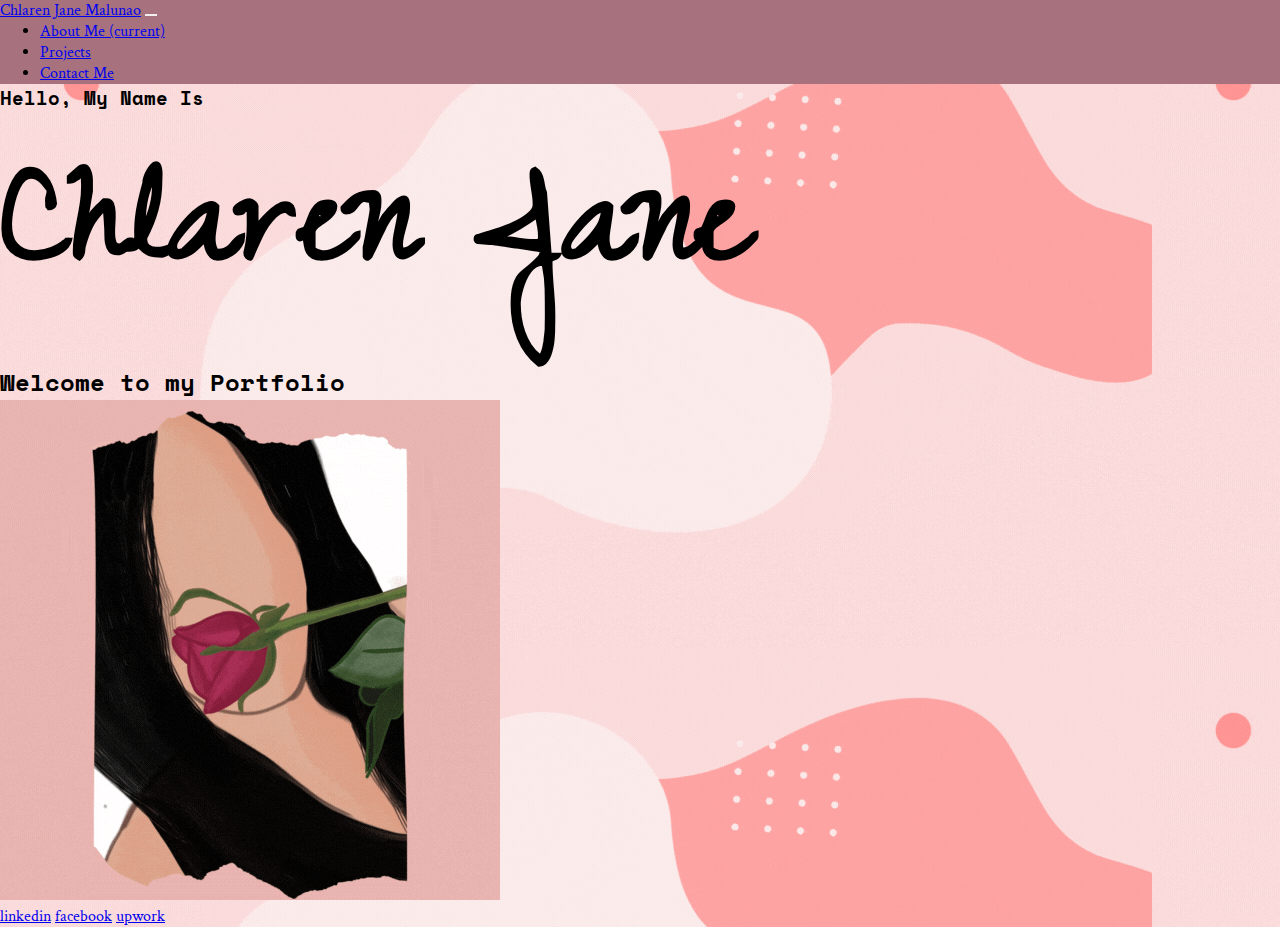
==== index.html @ 32faad28 "Added: Capstone 1 Development" ====
<!DOCTYPE html>
<html>
<head>
	<meta charset="utf-8">
	<title>Developer Portfolio</title>

		<!-- Mobile Responsive Meta Tag -->
         <meta name="viewport" content="width=device-width, initial-scale=1">

        <!-- Bootstrap CSS -->
        <link rel="stylesheet" href="https://cdn.jsdelivr.net/npm/bootstrap@4.6.2/dist/css/bootstrap.min.css" integrity="sha384-xOolHFLEh07PJGoPkLv1IbcEPTNtaed2xpHsD9ESMhqIYd0nLMwNLD69Npy4HI+N" crossorigin="anonymous">

        <!-- External CSS -->
        <link rel="stylesheet" type="text/css" href="./index.css">

        <!-- Google Fonts -->
		<link rel="preconnect" href="https://fonts.googleapis.com">
		<link rel="preconnect" href="https://fonts.gstatic.com" crossorigin>
		<link href="https://fonts.googleapis.com/css2?family=Crimson+Text&family=Roboto:wght@700&family=Space+Mono&family=Zeyada&display=swap" rel="stylesheet">
</head>
<body>
	<!-- Navbar -->
		<nav class="navbar navbar-expand-lg navbar-dark">
		  <a class="navbar-brand" href="#">Chlaren Jane Malunao</a>
		  <button class="navbar-toggler" type="button" data-toggle="collapse" data-target="#navbarNav" aria-controls="navbarNav" aria-expanded="false" aria-label="Toggle navigation">
		    <span class="navbar-toggler-icon"></span>
		  </button>
		  <div class="collapse navbar-collapse" id="navbarNav">
		    <ul class="navbar-nav ml-auto">
		      <li class="nav-item active">
		        <a class="nav-link" href="#">About Me <span class="sr-only">(current)</span></a>
		      </li>
		      <li class="nav-item">
		        <a class="nav-link" href="#">Projects</a>
		      </li>
		      <li class="nav-item">
		        <a class="nav-link" href="#">Contact Me</a>
		      </li>
		    </ul>
		  </div>
		</nav>	

	<!--Home/Landing Page  -->

	<div class="landing m-5 container-fluid justify-content-center">
		<div class=col-md-4>
			<h3 class="hello">Hello, My Name Is</h3>
			<h3 class="name">Chlaren Jane</h3>
			<h2 class="welcome">Welcome to my Portfolio</h2>
		</div>
		<div class="col-md-4">
			<img src="./images/pic.gif">
			<div class="pagelinks d-block">
				<a href="https://www.linkedin.com/in/chlarenjane/">linkedin</a>
				<a href="https://www.facebook.com/chlarenjane/">facebook</a>
				<a href="https://www.upwork.com/freelancers/~01288896ace24b401c">upwork</a>
			</div>
		</div>
		

	</div>











		 <!-- Bootstrap Script -->
        <script src="https://code.jquery.com/jquery-3.5.1.slim.min.js" integrity="sha384-DfXdz2htPH0lsSSs5nCTpuj/zy4C+OGpamoFVy38MVBnE+IbbVYUew+OrCXaRkfj" crossorigin="anonymous"></script>
        <script src="https://cdn.jsdelivr.net/npm/bootstrap@4.6.0/dist/js/bootstrap.bundle.min.js" integrity="sha384-Piv4xVNRyMGpqkS2by6br4gNJ7DXjqk09RmUpJ8jgGtD7zP9yug3goQfGII0yAns" crossorigin="anonymous"></script>
</body>
</html>
---- index.css ----
* {
	margin: 0;
	border: 0;
	box-sizing: border-box;
	font-family: 'Crimson Text', serif;
}
.navbar {
	background-color: #A7727D;
}

body {
	background-image: url(images/landingbg.gif);
}

.hello {
	font-family: 'Space Mono', monospace;
}

.name {
	font-family: 'Zeyada', cursive;
	font-size: 10rem;
}
.welcome {
	font-family: 'Space Mono', monospace;
}
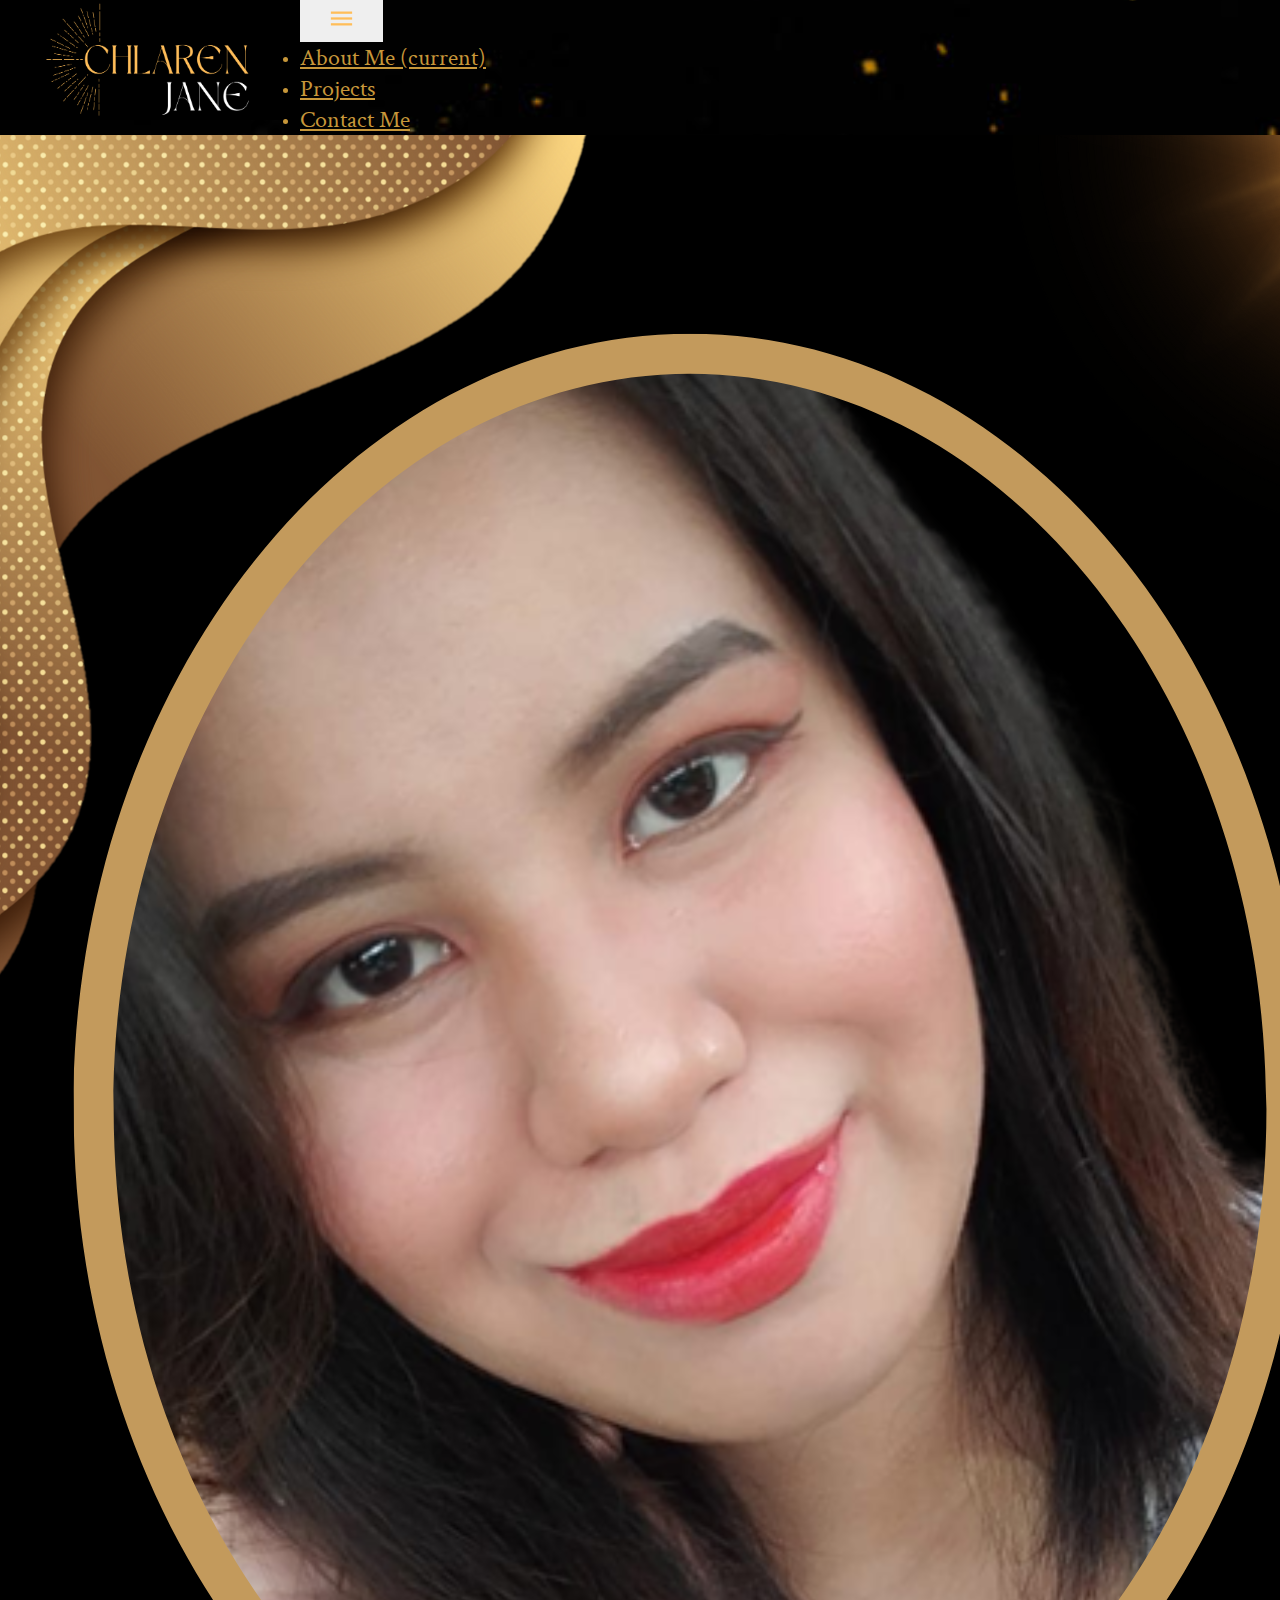
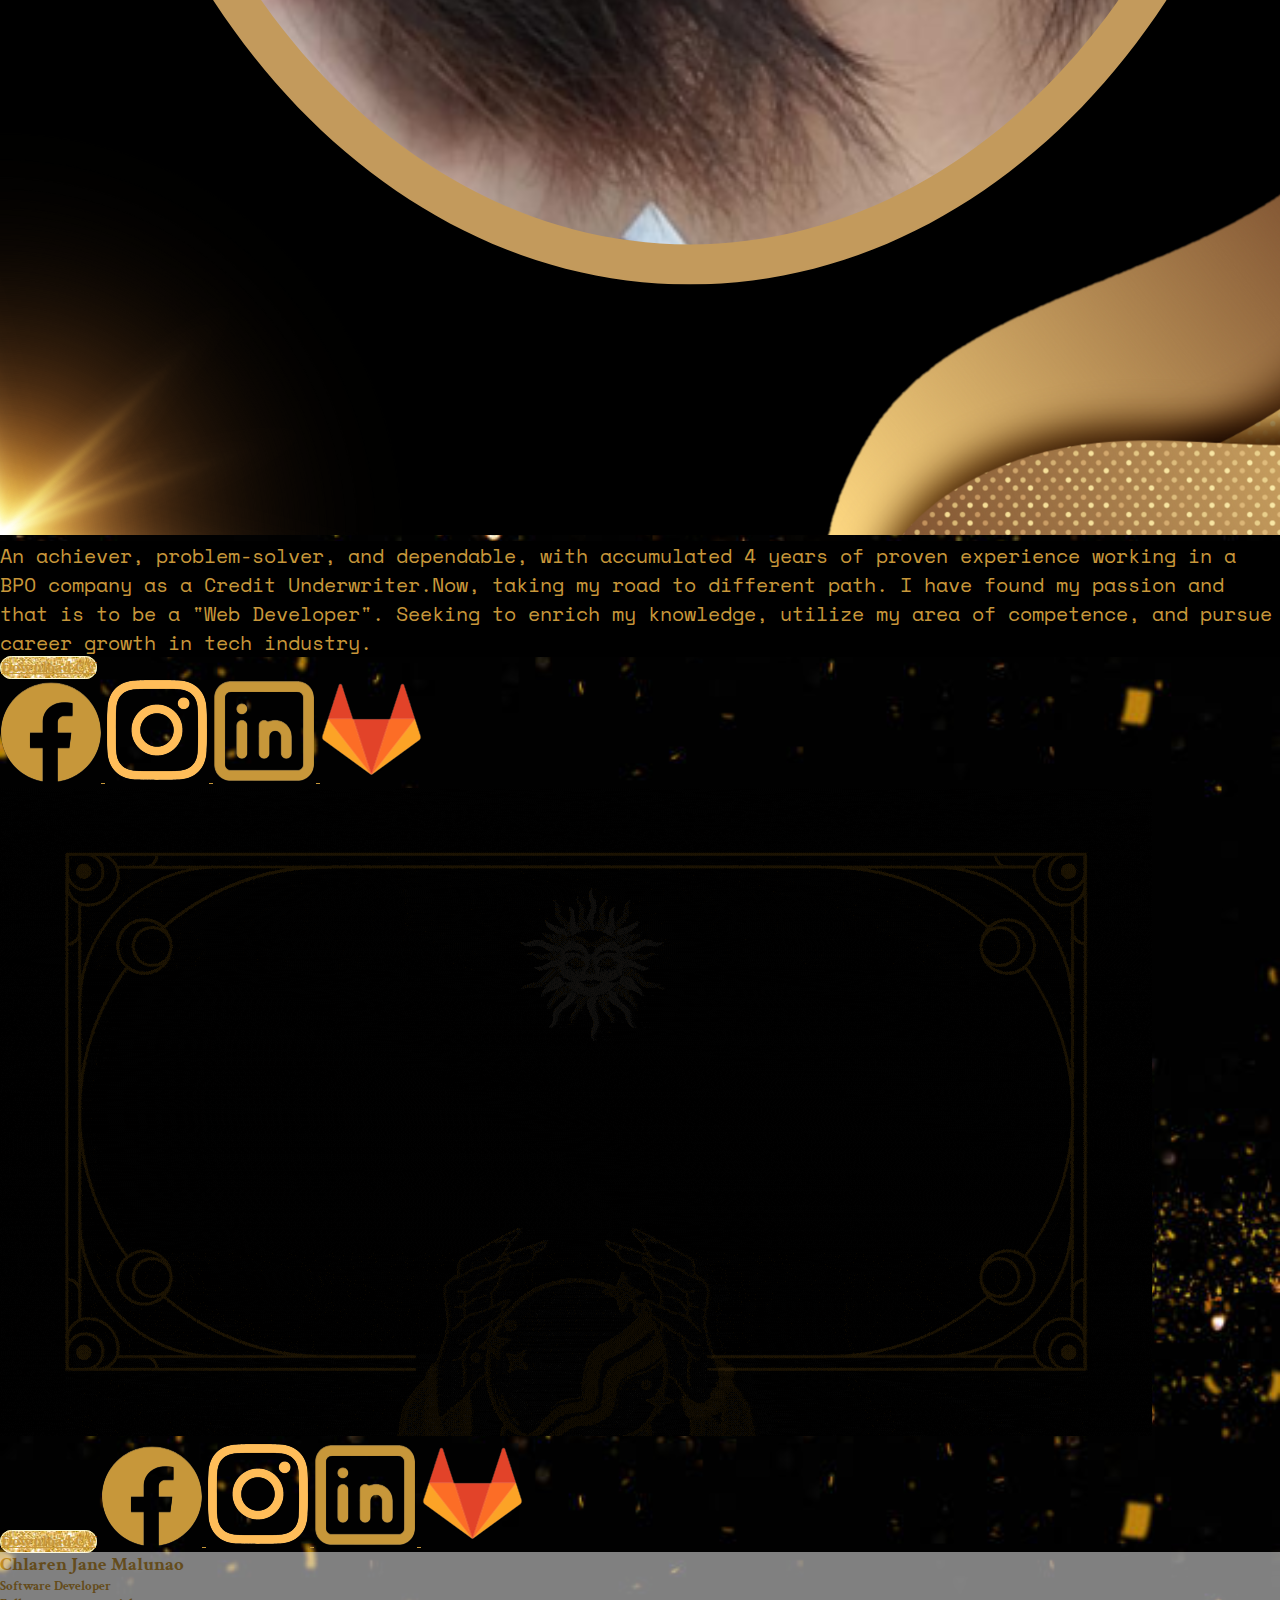
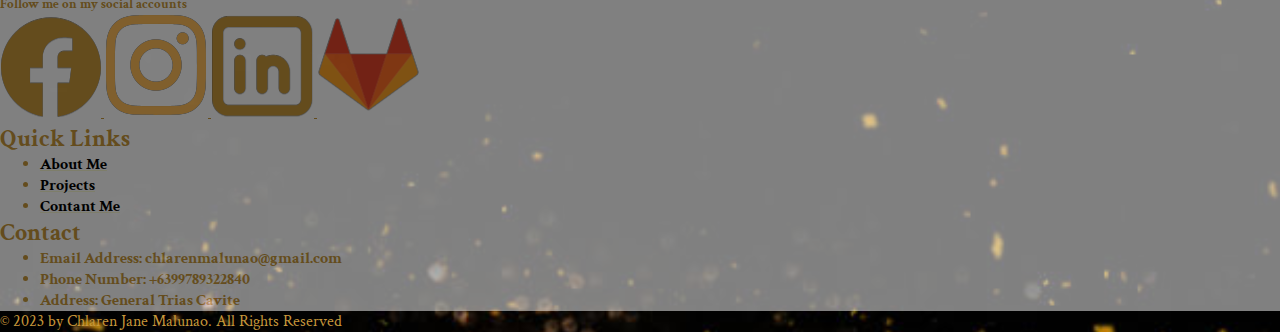
==== commit 94c9a5f3: "Added: Capstone 1 Development Portfolio" ====
--- a/index.html
+++ b/index.html
@@ -2,76 +2,158 @@
 <html>
 <head>
 	<meta charset="utf-8">
-	<title>Developer Portfolio</title>
+	
+	<!-- Mobile Responsive Meta Tag -->
+	<meta name="viewport" content="width=device-width, initial-scale=1, shrink-to-fit=no">
 
-		<!-- Mobile Responsive Meta Tag -->
-         <meta name="viewport" content="width=device-width, initial-scale=1">
+	<!-- CSS External Link -->
+	<link rel="stylesheet" type="text/css" href="./index.css">
 
-        <!-- Bootstrap CSS -->
-        <link rel="stylesheet" href="https://cdn.jsdelivr.net/npm/bootstrap@4.6.2/dist/css/bootstrap.min.css" integrity="sha384-xOolHFLEh07PJGoPkLv1IbcEPTNtaed2xpHsD9ESMhqIYd0nLMwNLD69Npy4HI+N" crossorigin="anonymous">
+	<!-- CSS Bootstrap -->
+	<link rel="stylesheet" href="https://cdn.jsdelivr.net/npm/bootstrap@4.6.2/dist/css/bootstrap.min.css" integrity="sha384-xOolHFLEh07PJGoPkLv1IbcEPTNtaed2xpHsD9ESMhqIYd0nLMwNLD69Npy4HI+N" crossorigin="anonymous">
 
-        <!-- External CSS -->
-        <link rel="stylesheet" type="text/css" href="./index.css">
+	
 
-        <!-- Google Fonts -->
+	 <!-- Google Fonts -->
 		<link rel="preconnect" href="https://fonts.googleapis.com">
 		<link rel="preconnect" href="https://fonts.gstatic.com" crossorigin>
 		<link href="https://fonts.googleapis.com/css2?family=Crimson+Text&family=Roboto:wght@700&family=Space+Mono&family=Zeyada&display=swap" rel="stylesheet">
+
+	<title>Developer Portfolio</title>
+
+
 </head>
 <body>
-	<!-- Navbar -->
-		<nav class="navbar navbar-expand-lg navbar-dark">
-		  <a class="navbar-brand" href="#">Chlaren Jane Malunao</a>
-		  <button class="navbar-toggler" type="button" data-toggle="collapse" data-target="#navbarNav" aria-controls="navbarNav" aria-expanded="false" aria-label="Toggle navigation">
-		    <span class="navbar-toggler-icon"></span>
+	<div>
+		<!-- Navbar -->
+		<nav class="navbar navbar-expand-lg navbar-warning">
+		  <a class="navbar-brand" href="./index.html">
+		  	<img src="./images/chlaren.png" class="logo img-fluid d-none d-sm-none d-md-inline d-lg-inline d-xl-inline">
+		  </a>
+		  <button class="navbar-toggler" type="button" data-toggle="collapse" data-target="#navbarNav" aria-controls="navbarNav" aria-expanded="false" aria-label="Toggle naviation">
+		  	    <span class="material-icons">
+		  	    	<img src="./images/baseline.png">
+		  	    </span>
 		  </button>
 		  <div class="collapse navbar-collapse" id="navbarNav">
 		    <ul class="navbar-nav ml-auto">
 		      <li class="nav-item active">
-		        <a class="nav-link" href="#">About Me <span class="sr-only">(current)</span></a>
+		        <a class="nav-link" href="./aboutme.html">About Me <span class="sr-only">(current)</span></a>
 		      </li>
 		      <li class="nav-item">
-		        <a class="nav-link" href="#">Projects</a>
+		        <a class="nav-link" href="./project.html">Projects</a>
 		      </li>
 		      <li class="nav-item">
-		        <a class="nav-link" href="#">Contact Me</a>
+		        <a class="nav-link" href="./contactme.html">Contact Me</a>
 		      </li>
 		    </ul>
 		  </div>
-		</nav>	
-
-	<!--Home/Landing Page  -->
-
-	<div class="landing m-5 container-fluid justify-content-center">
-		<div class=col-md-4>
-			<h3 class="hello">Hello, My Name Is</h3>
-			<h3 class="name">Chlaren Jane</h3>
-			<h2 class="welcome">Welcome to my Portfolio</h2>
-		</div>
-		<div class="col-md-4">
-			<img src="./images/pic.gif">
-			<div class="pagelinks d-block">
-				<a href="https://www.linkedin.com/in/chlarenjane/">linkedin</a>
-				<a href="https://www.facebook.com/chlarenjane/">facebook</a>
-				<a href="https://www.upwork.com/freelancers/~01288896ace24b401c">upwork</a>
-			</div>
-		</div>
+		</nav>			
 		
 
-	</div>
+	<!-- Landing Section -->
+	
+        <div class="container-fluid pl-3 pr-3">
+                <div class="row text-center align-top">
+                <div class="pr-4 pl-4 col-lg-6 order-2 order-md-2">
+                    <img src="./images/profile.png" class="img-fluid w-50"/>
+                    <p class="text-center pt-2 pb-2" id="summary">
+                    	   An achiever, problem-solver, and dependable, with accumulated 4 years of proven experience working in a BPO company as a Credit Underwriter.Now, taking my road to different path. I have found my passion and that is to be a "Web Developer". Seeking to enrich my knowledge, utilize my area of competence, and pursue career growth in tech industry.
+                    </p>
 
+                    <a class=" col-xs-6 d-xs-inline btn btn-warning btn-sm m-auto d-lg-none w-75" href="https://www.dropbox.com/s/m0mbs4xei6qqduw/CV%20-%20Chlaren%20Jane%20Malunao%20General.pdf?dl=0" target="t" role="button">Download CV</a> 
 
+                    <div class="d-flex flex-xs-row justify-content-center">
 
+                    	<a href="https://www.facebook.com/chlarenjane/" class="icon">
+                    		<img src="./images/fb.png" class="img-fluid d-lg-none col-xs-1 d-xs-inline-block w-75">
+                    	</a>
+                    	<a href="https://www.instagram.com/clara.jane04/" class="icon">
+                    		<img src="./images/instagram.png" class="img-fluid d-lg-none col-xs-1 d-xs-inline-block w-75">
+                    	</a>
+                  		<a href="https://www.linkedin.com/in/chlarenjane/" class="icon">
+                  			<img src="./images/linkedin.png" class="img-fluid d-lg-none col-xs-1 d-xs-inline-block w-75">
+                  		</a>
+                  		<a href="https://gitlab.com/b256-malunao" class="icon">
+                  			<img src="./images/gitlab.png" class="icon img-fluid d-lg-none col-xs-1 d-xs-inline-block w-75"></a>
+                  		
+                  	</div>
+                </div>
+                <div class="pl-3 pr-3 col-lg-6 order-1 order-md-1 align-self-center">
+                    <img src="./images/hello.gif" class="img-fluid w-100">
+                    <div class="d-flex-row d-inline-block justify-content-center">
+                    	
+                    	<a class=" col-lg-2 btn btn-warning btn-sm mt-4 d-none d-sm-none d-md-none d-lg-inline d-xl-inline" href="https://www.dropbox.com/s/m0mbs4xei6qqduw/CV%20-%20Chlaren%20Jane%20Malunao%20General.pdf?dl=0" target="t" role="button">Download CV</a>   
 
+                    	<a href="https://www.facebook.com/chlarenjane/">
+                    		<img src="./images/fb.png" class="img-fluid w-50 d-none d-sm-none d-md-none d-lg-inline d-xl-inline col-lg-1">
+                    	</a>
+                    	<a href="https://www.instagram.com/clara.jane04/">
+                    		<img src="./images/instagram.png" class="img-fluid w-50 d-none d-sm-none d-md-none d-lg-inline d-xl-inline col-lg-1">
+                    	</a>
+                  		<a href="https://www.linkedin.com/in/chlarenjane/">
+                  			<img src="./images/linkedin.png" class="img-fluid w-50 d-none d-sm-none d-md-none d-lg-inline d-xl-inline col-lg-1">
+                  		</a>
+                  		<a href="https://gitlab.com/b256-malunao">
+                  			<img src="./images/gitlab.png" class="img-fluid w-50 d-none d-sm-none d-md-none d-lg-inline d-xl-inline col-lg-1"></a>
+                  	</div>	
+                </div>
+            </div>
+        </div>
+           
 
+    
+     <!--Footer  -->
 
+		<div class="container-fluid p-3 mt-5" id="foota">
+			<div class="row">
+				<div class="col-lg-4">
+					<h3>Chlaren Jane Malunao</h3>
+					<h5>Software Developer</h5>
+					<h5>Follow me on my social accounts</h5>
+					 <div class="d-flex flex-row justify-content-center">
 
-
-
-
-
-		 <!-- Bootstrap Script -->
-        <script src="https://code.jquery.com/jquery-3.5.1.slim.min.js" integrity="sha384-DfXdz2htPH0lsSSs5nCTpuj/zy4C+OGpamoFVy38MVBnE+IbbVYUew+OrCXaRkfj" crossorigin="anonymous"></script>
-        <script src="https://cdn.jsdelivr.net/npm/bootstrap@4.6.0/dist/js/bootstrap.bundle.min.js" integrity="sha384-Piv4xVNRyMGpqkS2by6br4gNJ7DXjqk09RmUpJ8jgGtD7zP9yug3goQfGII0yAns" crossorigin="anonymous"></script>
+                    	<a href="https://www.facebook.com/chlarenjane/" class="icon">
+                    		<img src="./images/fb.png" class="img-fluid w-50">
+                    	</a>
+                    	<a href="https://www.instagram.com/clara.jane04/" class="icon">
+                    		<img src="./images/instagram.png" class="img-fluid w-50">
+                    	</a>
+                  		<a href="https://www.linkedin.com/in/chlarenjane/" class="icon">
+                  			<img src="./images/linkedin.png" class="img-fluid w-50">
+                  		</a>
+                  		<a href="https://gitlab.com/b256-malunao" class="icon">
+                  			<img src="./images/gitlab.png" class="icon img-fluid w-50"></a>
+                  		
+                  	</div>
+				
+				</div>
+				<div class="col-lg-4">
+					<h2>Quick Links</h2>
+					<ul id="quicklinks">
+						<li> <a href="./aboutme.html" class="linky">About Me</a></li>
+						<li> <a href="./project.html" class="linky">Projects</a></li>
+						<li> <a href="./contactme.html" class="linky">Contant Me</a></li>
+						
+					</ul>
+				</div>
+				<div class="col-lg-4">
+					<h2>Contact</h2>
+					<ul class="cd">
+						<li>Email Address: chlarenmalunao@gmail.com</li>
+						<li>Phone Number: +6399789322840</li>
+						<li>Address: General Trias Cavite</li>
+					</ul>
+				</div>
+				
+			</div>			
+		</div>
+		<div class="text-center">
+        <span>&copy; 2023 by Chlaren Jane Malunao. All Rights Reserved</span>
+        </div>
+	</footer>
+	<!-- Bootstrap JS -->
+	<script src="https://cdn.jsdelivr.net/npm/jquery@3.5.1/dist/jquery.slim.min.js" integrity="sha384-DfXdz2htPH0lsSSs5nCTpuj/zy4C+OGpamoFVy38MVBnE+IbbVYUew+OrCXaRkfj" crossorigin="anonymous"></script>
+	<script src="https://cdn.jsdelivr.net/npm/bootstrap@4.6.2/dist/js/bootstrap.bundle.min.js" integrity="sha384-Fy6S3B9q64WdZWQUiU+q4/2Lc9npb8tCaSX9FK7E8HnRr0Jz8D6OP9dO5Vg3Q9ct" crossorigin="anonymous"></script>
 </body>
 </html>--- a/index.css
+++ b/index.css
@@ -1,28 +1,106 @@
-
-
-
 * {
 	margin: 0;
 	border: 0;
 	box-sizing: border-box;
 	font-family: 'Crimson Text', serif;
-}
-.navbar {
-	background-color: #A7727D;
+	color: #c7973a;
 }
 
+/*font-family: 'Crimson Text', serif;
+font-family: 'Space Mono', monospace;
+font-family: 'Zeyada', cursive;*/
+
 body {
-	background-image: url(images/landingbg.gif);
+	background-image: url(./images/glitter2.jpg);
+	background-repeat: repeat-y;
+	background-size: 100%;
 }
 
-.hello {
-	font-family: 'Space Mono', monospace;
+.nav-link {
+	color: #c7973a;
+	font-size: 1.5rem;
 }
 
-.name {
-	font-family: 'Zeyada', cursive;
-	font-size: 10rem;
+.logo {
+	float: left;
+	width: 300px;
+	height: 120px;
+} 
+
+.btn {
+	background-image: url(./images/glitter3.jpg);
+	border-radius: 50px;
+	border: 1px solid lightgoldenrodyellow;
+	font-weight: bold;
+	display: absolute;
+
 }
-.welcome {
+
+#summary {
 	font-family: 'Space Mono', monospace;
+	font-size: 20px;
+	background-color: rgba(0, 0, 0, 1);
+}
+
+
+#worke {
+	background-color: lightgoldenrodyellow;
+  	opacity: 0.5;
+  	font-weight: bold;
+  	color: black;
+}
+
+.workexperience {
+	background-color: black;
+	border: 1px solid yellow;
+}
+
+#eduback {
+	background-color: lightgoldenrodyellow;
+  	opacity: 0.5;
+  	font-weight: bold;
+  	color: black;
+}
+
+.educationalbackground {
+	background-color: black;
+	border: 1px solid yellow;
+}
+
+.linky {
+	color: black;
+	text-decoration-color: lightgoldenrodyellow;
+}
+
+
+
+#foota {
+	font-family: 'Space Mono', monospace;
+ 	background-color: #ffffff;
+  	opacity: 0.5;
+  	font-weight: bold;
+
+}
+
+/*project*/
+
+#html {
+	background-color: lightgoldenrodyellow;
+  	opacity: 0.5;
+  	font-weight: bold;
+  	color: black;
+}
+
+#css {
+	background-color: lightgoldenrodyellow;
+  	opacity: 0.5;
+  	font-weight: bold;
+  	color: black;
+}
+
+#bootstrap {
+	background-color: lightgoldenrodyellow;
+  	opacity: 0.5;
+  	font-weight: bold;
+  	color: black;
 }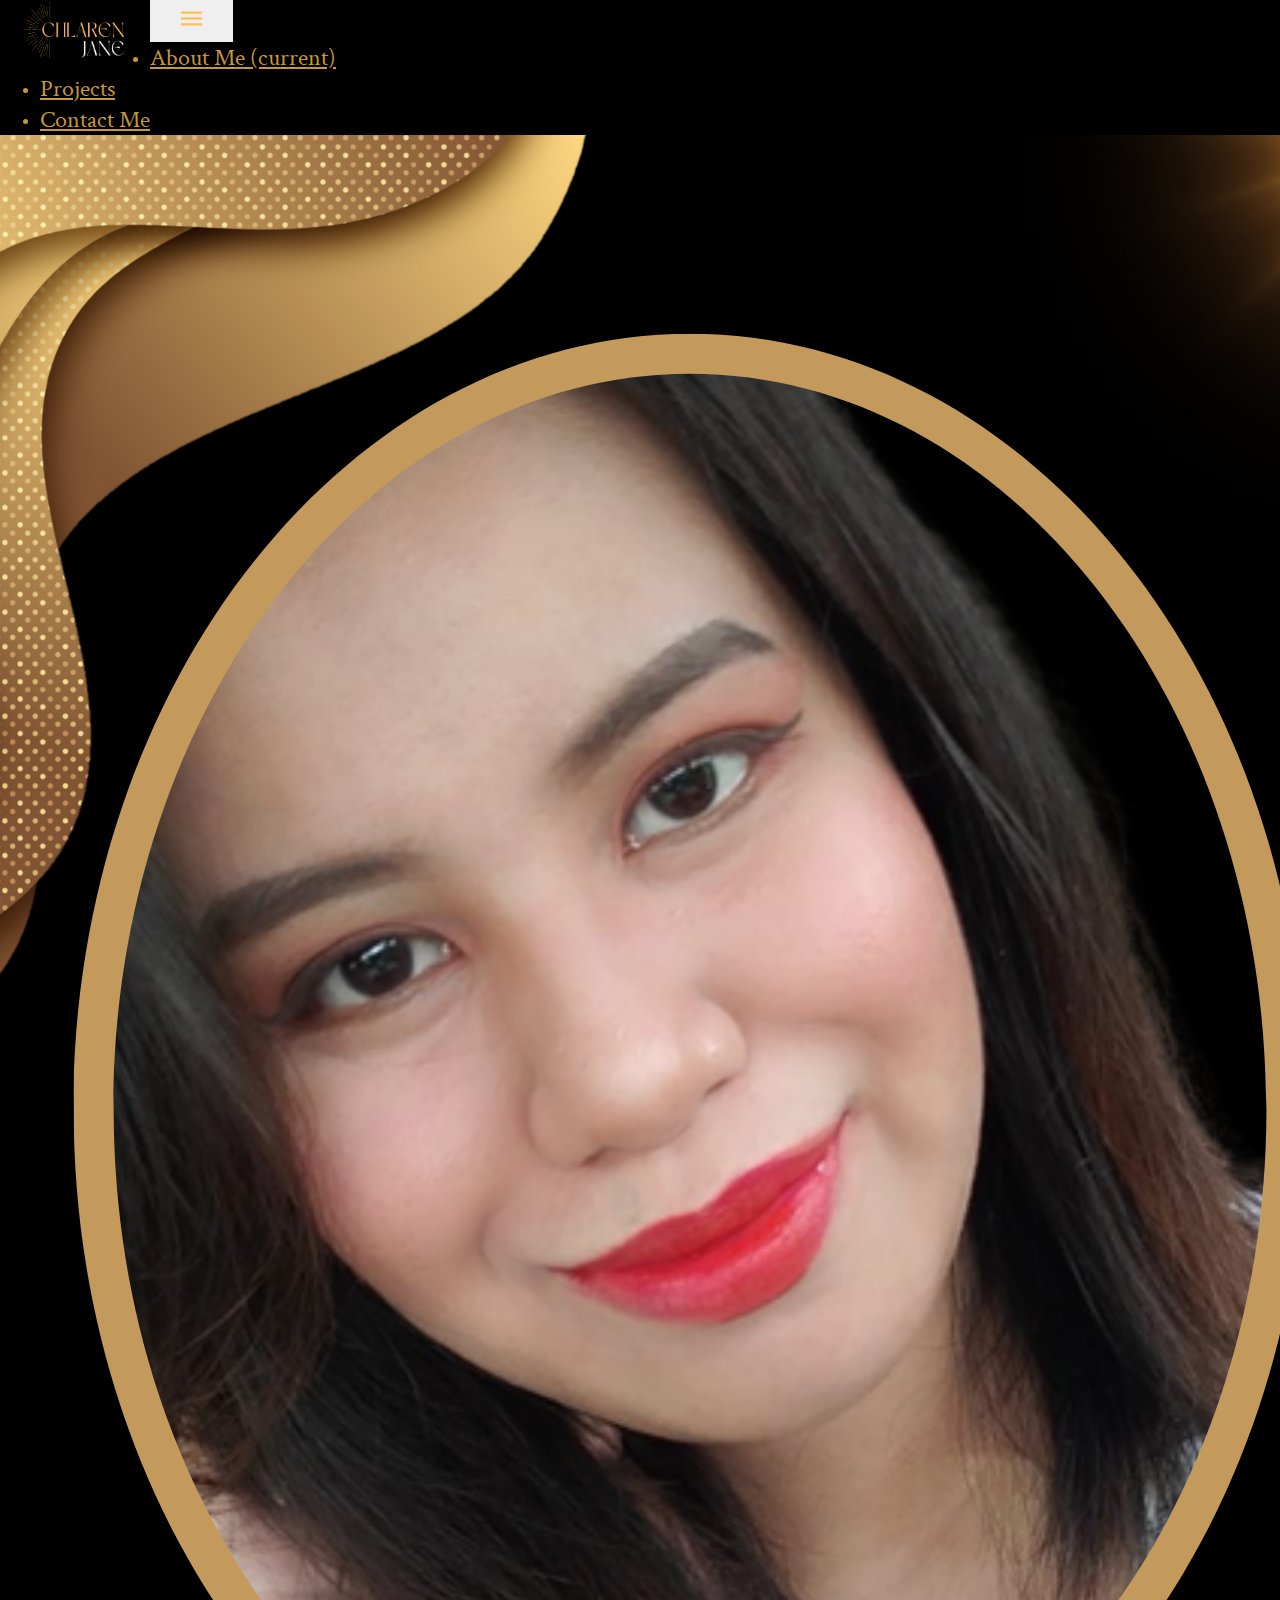
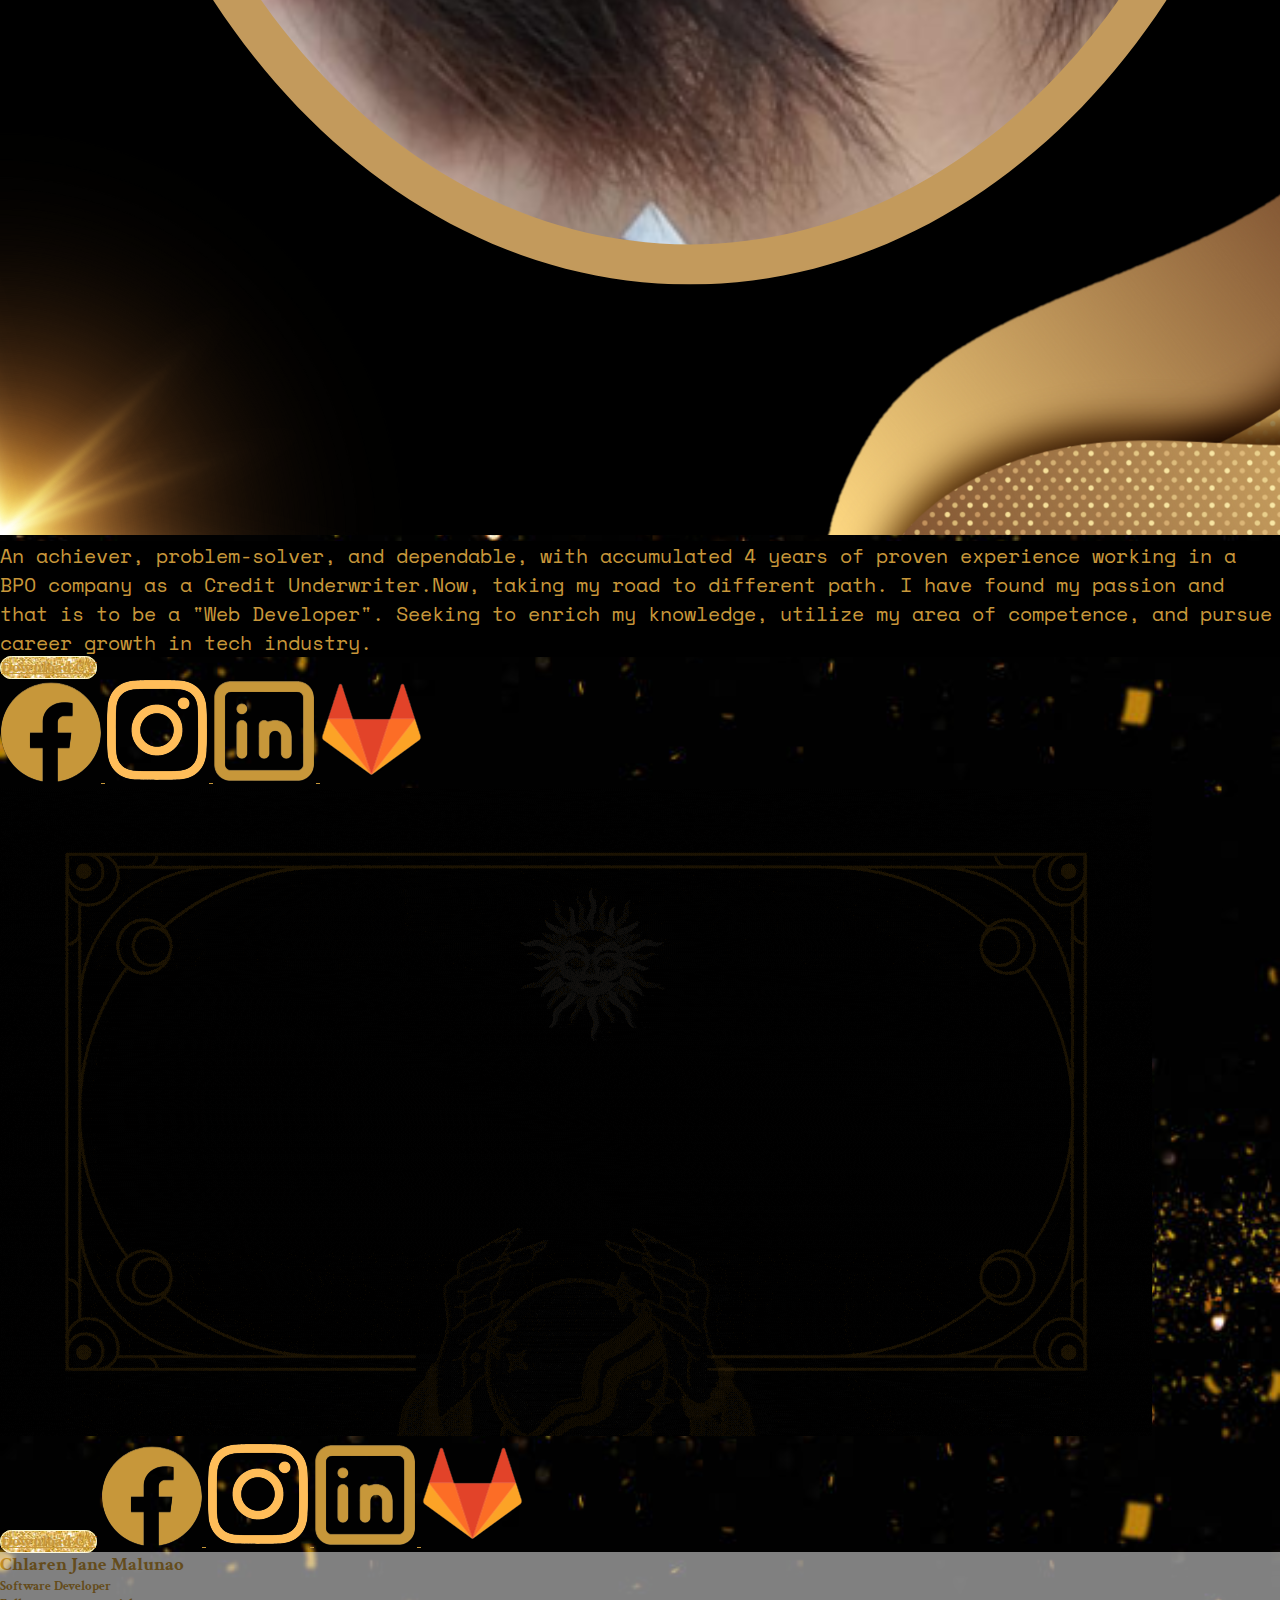
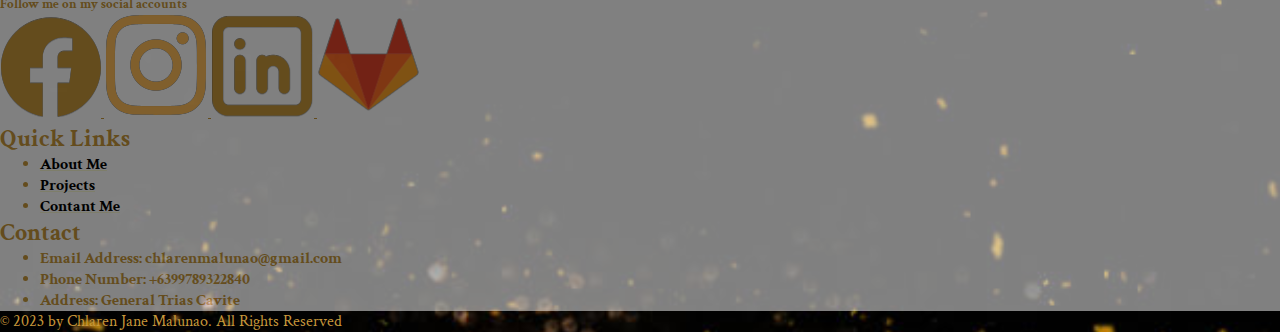
==== commit db9d60f9: "Added: Capstone 1 Development" ====
--- a/index.html
+++ b/index.html
@@ -26,7 +26,7 @@
 <body>
 	<div>
 		<!-- Navbar -->
-		<nav class="navbar navbar-expand-lg navbar-warning">
+		<nav class="navbar navbar-expand-lg navbar-warning sticky-top">
 		  <a class="navbar-brand" href="./index.html">
 		  	<img src="./images/chlaren.png" class="logo img-fluid d-none d-sm-none d-md-inline d-lg-inline d-xl-inline">
 		  </a>
@@ -53,7 +53,7 @@
 
 	<!-- Landing Section -->
 	
-        <div class="container-fluid pl-3 pr-3">
+        <div class="container-fluid pl-3 pr-3 mb-5 mt-5">
                 <div class="row text-center align-top">
                 <div class="pr-4 pl-4 col-lg-6 order-2 order-md-2">
                     <img src="./images/profile.png" class="img-fluid w-50"/>
--- a/index.css
+++ b/index.css
@@ -16,6 +16,10 @@
 	background-size: 100%;
 }
 
+.navbar {
+	background-color: rgba(0, 0, 0, 1);
+}
+
 .nav-link {
 	color: #c7973a;
 	font-size: 1.5rem;
@@ -23,8 +27,8 @@
 
 .logo {
 	float: left;
-	width: 300px;
-	height: 120px;
+	width: 150px;
+	height: 60px;
 } 
 
 .btn {
@@ -103,4 +107,9 @@
   	opacity: 0.5;
   	font-weight: bold;
   	color: black;
-}+}
+
+#project-btn {
+	font-weight: bold;
+	color: black;
+}
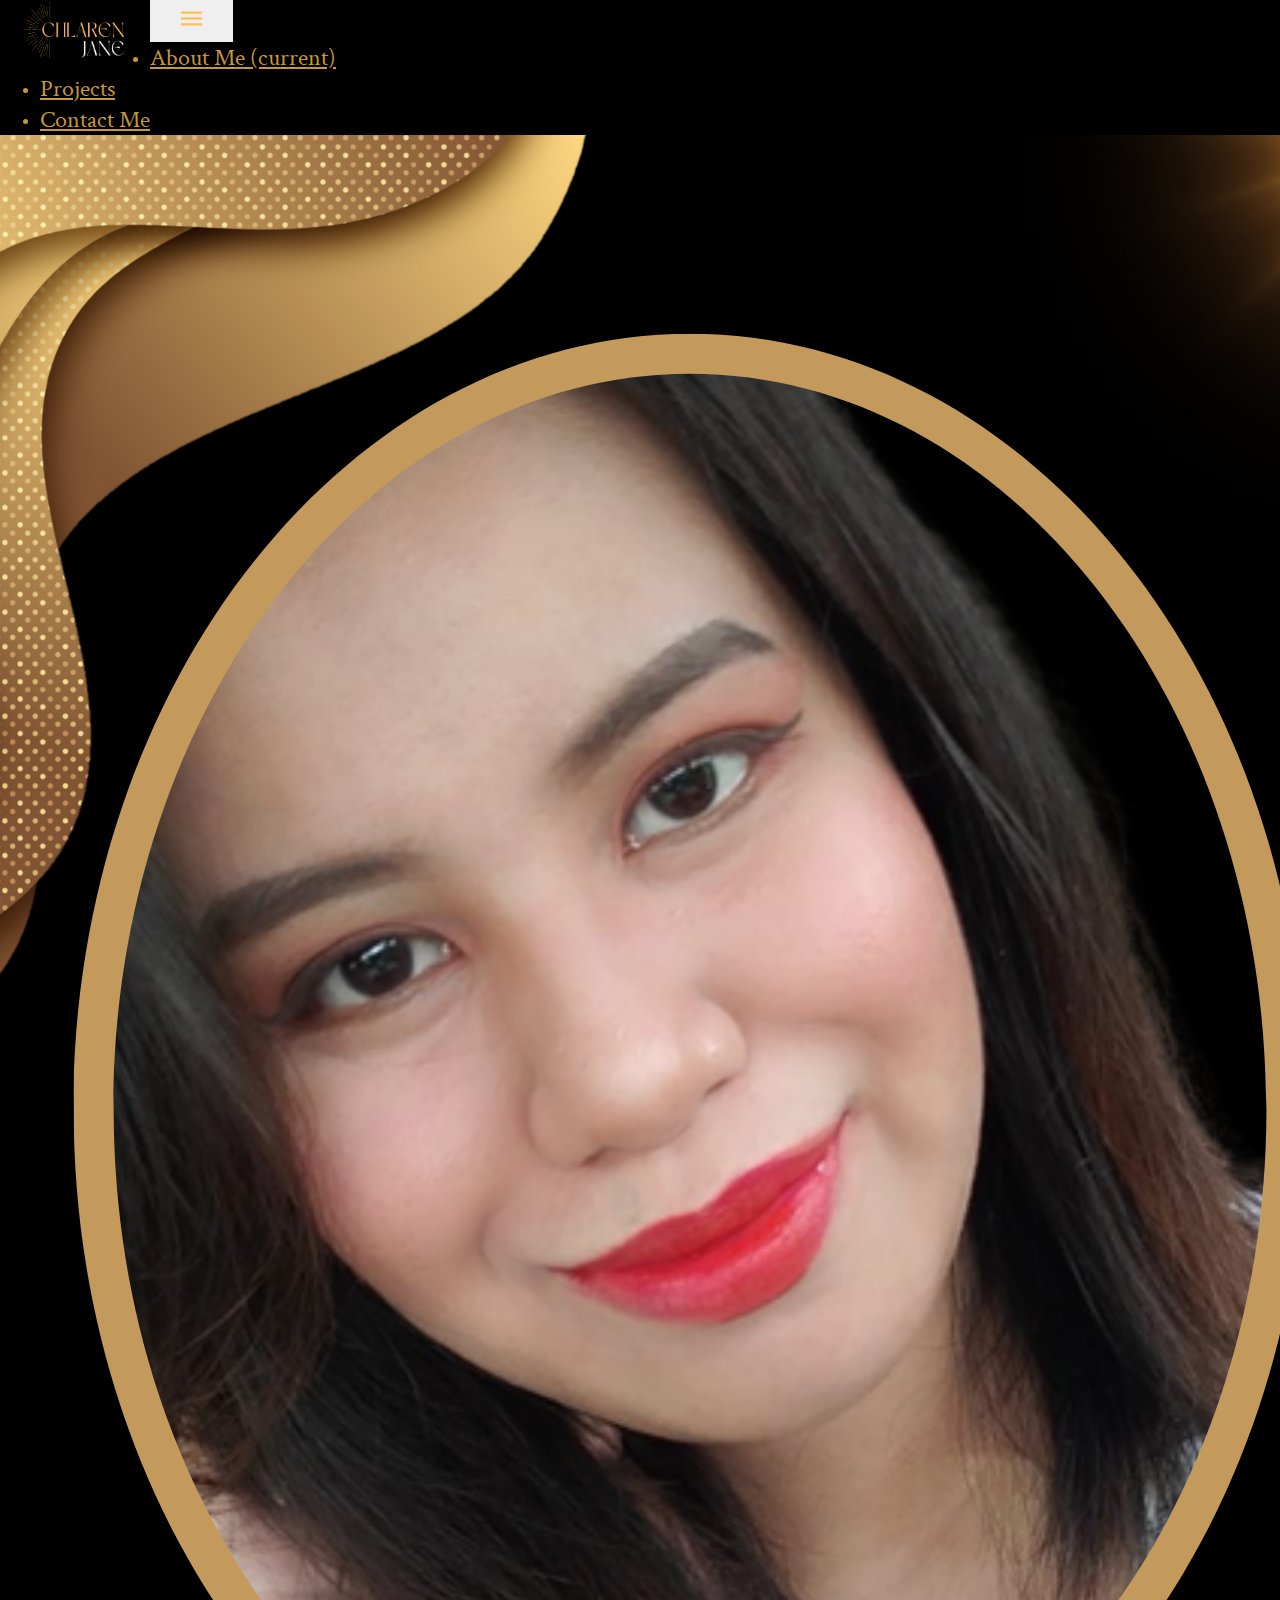
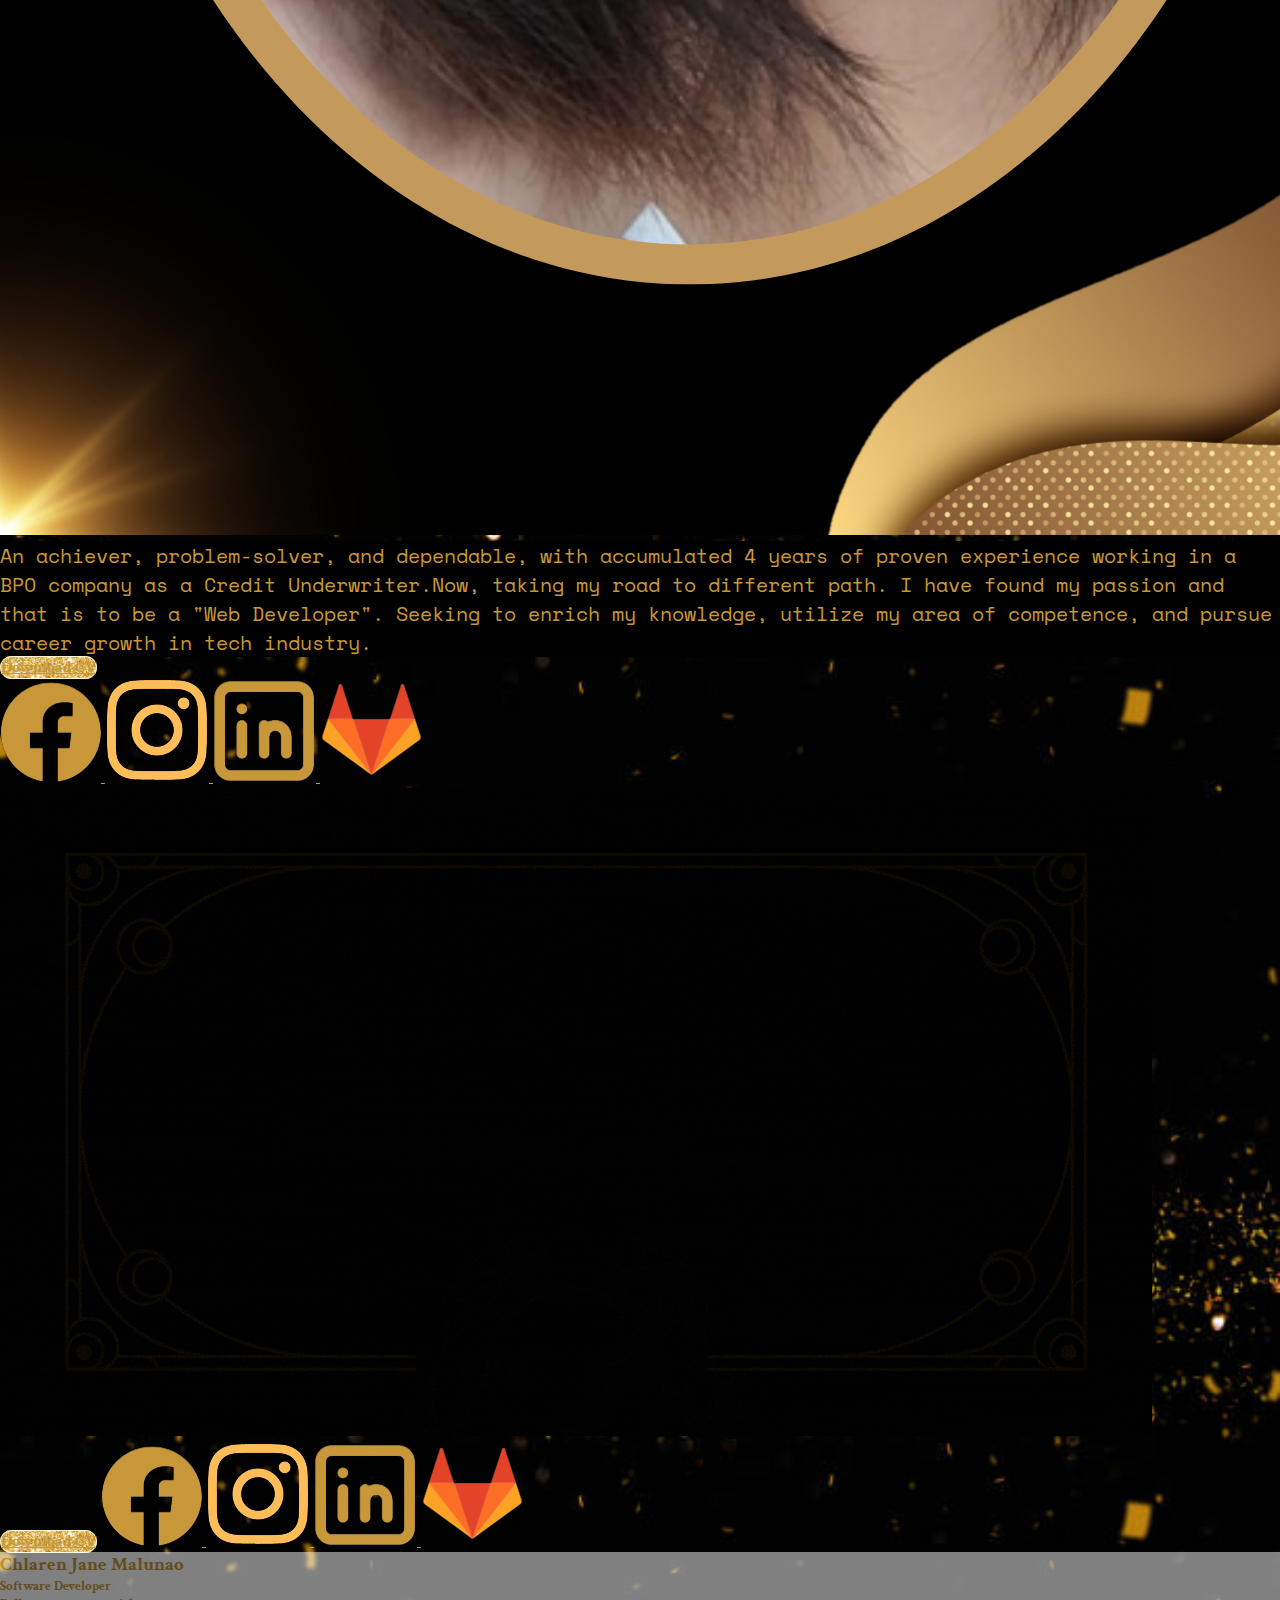
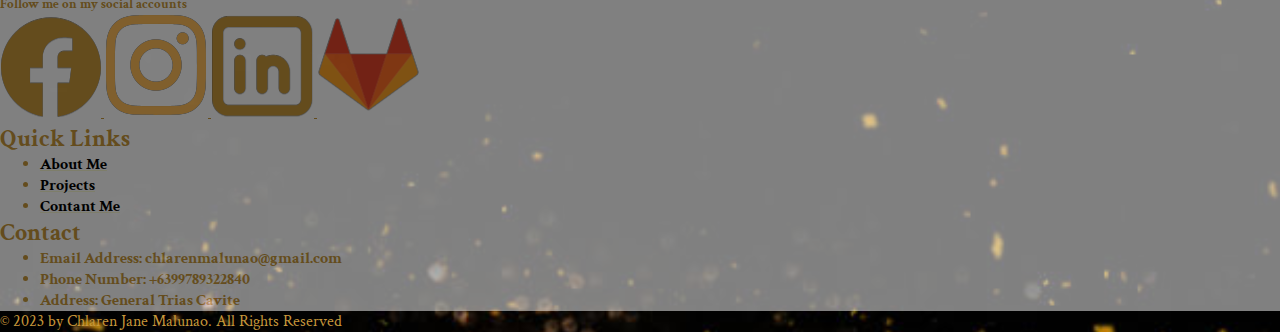
==== commit e7ab0635: "Added: Capstone 1 Development Portfolio" ====
--- a/index.html
+++ b/index.html
@@ -54,7 +54,7 @@
 	<!-- Landing Section -->
 	
         <div class="container-fluid pl-3 pr-3 mb-5 mt-5">
-                <div class="row text-center align-top">
+                <div class="row text-center align-item-top">
                 <div class="pr-4 pl-4 col-lg-6 order-2 order-md-2">
                     <img src="./images/profile.png" class="img-fluid w-50"/>
                     <p class="text-center pt-2 pb-2" id="summary">
@@ -63,7 +63,7 @@
 
                     <a class=" col-xs-6 d-xs-inline btn btn-warning btn-sm m-auto d-lg-none w-75" href="https://www.dropbox.com/s/m0mbs4xei6qqduw/CV%20-%20Chlaren%20Jane%20Malunao%20General.pdf?dl=0" target="t" role="button">Download CV</a> 
 
-                    <div class="d-flex flex-xs-row justify-content-center">
+                    <div class="d-flex flex-xs-row justify-content-center p-3">
 
                     	<a href="https://www.facebook.com/chlarenjane/" class="icon">
                     		<img src="./images/fb.png" class="img-fluid d-lg-none col-xs-1 d-xs-inline-block w-75">
@@ -79,9 +79,9 @@
                   		
                   	</div>
                 </div>
-                <div class="pl-3 pr-3 col-lg-6 order-1 order-md-1 align-self-center">
+                <div class="pl-3 pr-3  col-lg-6 order-1 order-md-1 align-self-center">
                     <img src="./images/hello.gif" class="img-fluid w-100">
-                    <div class="d-flex-row d-inline-block justify-content-center">
+                    <div class="d-flex-row d-inline-block justify-content-center p-3">
                     	
                     	<a class=" col-lg-2 btn btn-warning btn-sm mt-4 d-none d-sm-none d-md-none d-lg-inline d-xl-inline" href="https://www.dropbox.com/s/m0mbs4xei6qqduw/CV%20-%20Chlaren%20Jane%20Malunao%20General.pdf?dl=0" target="t" role="button">Download CV</a>   
 
@@ -113,16 +113,16 @@
 					<h5>Follow me on my social accounts</h5>
 					 <div class="d-flex flex-row justify-content-center">
 
-                    	<a href="https://www.facebook.com/chlarenjane/" class="icon">
+                    	<a href="https://www.facebook.com/chlarenjane/" class="icon" target="t">
                     		<img src="./images/fb.png" class="img-fluid w-50">
                     	</a>
-                    	<a href="https://www.instagram.com/clara.jane04/" class="icon">
+                    	<a href="https://www.instagram.com/clara.jane04/" class="icon" target="t">
                     		<img src="./images/instagram.png" class="img-fluid w-50">
                     	</a>
-                  		<a href="https://www.linkedin.com/in/chlarenjane/" class="icon">
+                  		<a href="https://www.linkedin.com/in/chlarenjane/" class="icon" target="t">
                   			<img src="./images/linkedin.png" class="img-fluid w-50">
                   		</a>
-                  		<a href="https://gitlab.com/b256-malunao" class="icon">
+                  		<a href="https://gitlab.com/b256-malunao" class="icon" target="t">
                   			<img src="./images/gitlab.png" class="icon img-fluid w-50"></a>
                   		
                   	</div>
--- a/index.css
+++ b/index.css
@@ -47,6 +47,27 @@
 }
 
 
+
+.linky {
+	color: black;
+	text-decoration-color: lightgoldenrodyellow;
+}
+
+
+
+#foota {
+	font-family: 'Space Mono', monospace;
+ 	background-color: #ffffff;
+  	opacity: 0.5;
+  	font-weight: bold;
+
+}
+
+/*About Me*/
+#aboutme {
+	border: 2px double yellow;
+}
+
 #worke {
 	background-color: lightgoldenrodyellow;
   	opacity: 0.5;
@@ -71,20 +92,45 @@
 	border: 1px solid yellow;
 }
 
-.linky {
-	color: black;
-	text-decoration-color: lightgoldenrodyellow;
+.company {
+	font-size: 1.2rem;
+	font-weight: bold;
+}
+
+.position {
+	font-size: 1rem;
+	font-style: italic;
+}
+
+.duration {
+	font-size: 1rem;
+	font-style: italic;
+}
+
+.jobdes {
+ 	font-size: 1rem;
+ 	font-weight: bold;
+ } 
+
+.school {
+	font-size: 1.2rem;
+	font-weight: bold;
+}
+
+.edudes {
+ 	font-size: 1rem;
+ 	font-weight: bold;
+ } 
+
+#skills {
+	background-color: lightgoldenrodyellow;
+  	opacity: 0.5;
+  	font-weight: bold;
+  	color: black;
 }
 
 
 
-#foota {
-	font-family: 'Space Mono', monospace;
- 	background-color: #ffffff;
-  	opacity: 0.5;
-  	font-weight: bold;
-
-}
 
 /*project*/
 
@@ -113,3 +159,18 @@
 	font-weight: bold;
 	color: black;
 }
+
+#tools-section {
+	background-color: black;
+	border-top: 2px solid yellow;
+	border-bottom: 2px solid yellow;
+}
+
+#projects {
+	border: 2px double yellow;
+}
+
+#contactme {
+	border: 2px double yellow;
+}
+
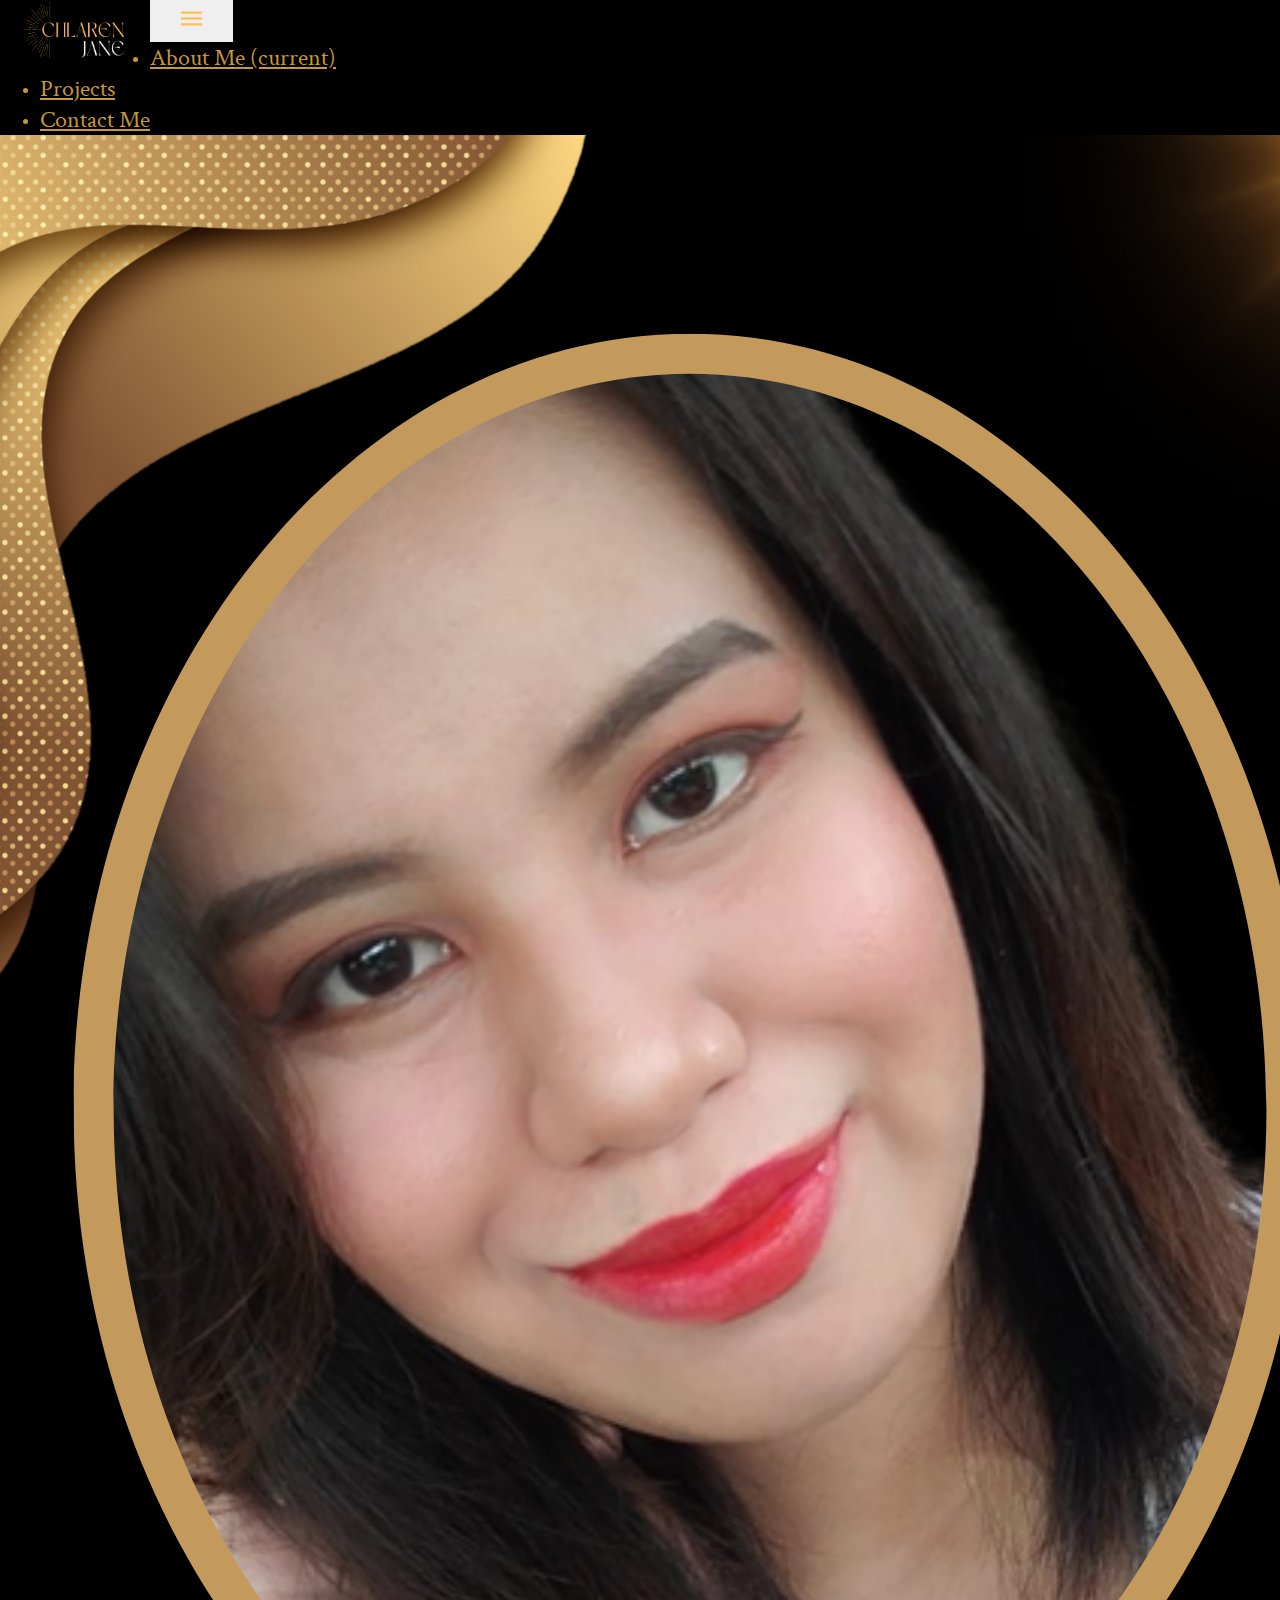
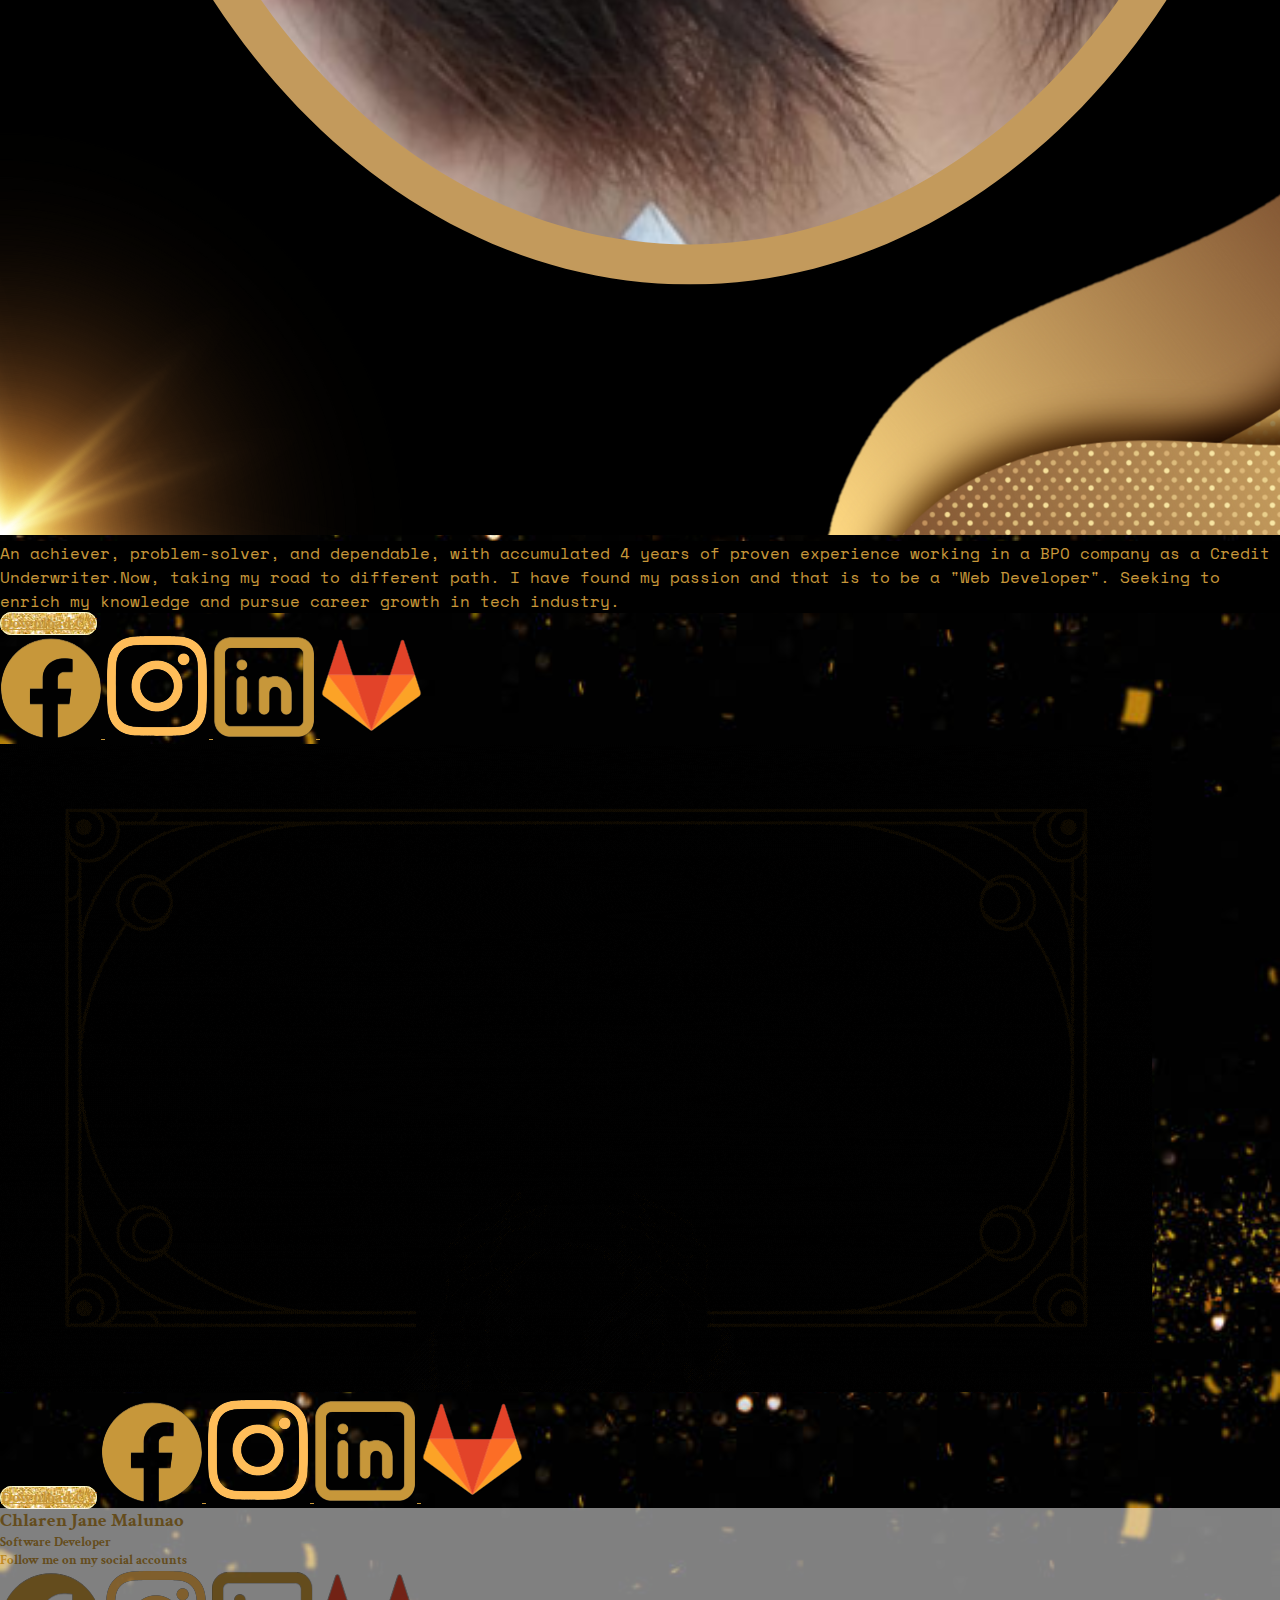
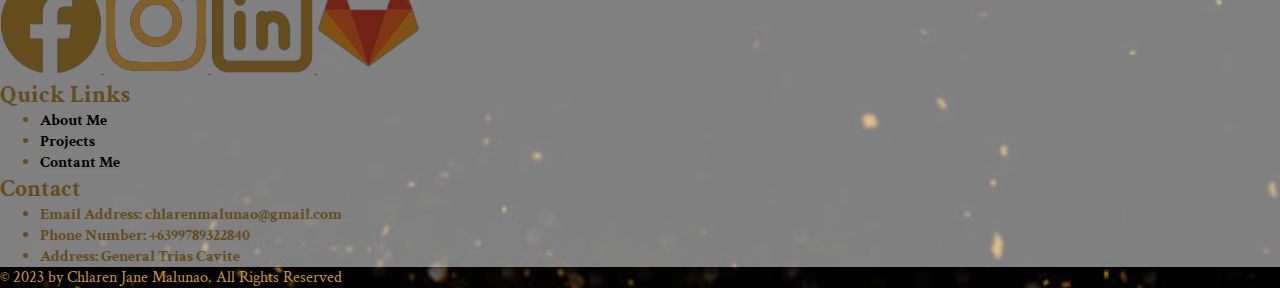
==== commit 4794dbd6: "Added: Capstone 1 Development Portfolio" ====
--- a/index.html
+++ b/index.html
@@ -53,12 +53,12 @@
 
 	<!-- Landing Section -->
 	
-        <div class="container-fluid pl-3 pr-3 mb-5 mt-5">
+        <div class="container-fluid pl-3 pr-3">
                 <div class="row text-center align-item-top">
                 <div class="pr-4 pl-4 col-lg-6 order-2 order-md-2">
                     <img src="./images/profile.png" class="img-fluid w-50"/>
                     <p class="text-center pt-2 pb-2" id="summary">
-                    	   An achiever, problem-solver, and dependable, with accumulated 4 years of proven experience working in a BPO company as a Credit Underwriter.Now, taking my road to different path. I have found my passion and that is to be a "Web Developer". Seeking to enrich my knowledge, utilize my area of competence, and pursue career growth in tech industry.
+                    	   An achiever, problem-solver, and dependable, with accumulated 4 years of proven experience working in a BPO company as a Credit Underwriter.Now, taking my road to different path. I have found my passion and that is to be a "Web Developer". Seeking to enrich my knowledge and pursue career growth in tech industry.
                     </p>
 
                     <a class=" col-xs-6 d-xs-inline btn btn-warning btn-sm m-auto d-lg-none w-75" href="https://www.dropbox.com/s/m0mbs4xei6qqduw/CV%20-%20Chlaren%20Jane%20Malunao%20General.pdf?dl=0" target="t" role="button">Download CV</a> 
@@ -79,7 +79,7 @@
                   		
                   	</div>
                 </div>
-                <div class="pl-3 pr-3  col-lg-6 order-1 order-md-1 align-self-center">
+                <div class="pl-3 pr-3  col-lg-6 order-1 order-md-1 text-center">
                     <img src="./images/hello.gif" class="img-fluid w-100">
                     <div class="d-flex-row d-inline-block justify-content-center p-3">
                     	
--- a/index.css
+++ b/index.css
@@ -42,7 +42,7 @@
 
 #summary {
 	font-family: 'Space Mono', monospace;
-	font-size: 20px;
+	font-size: 16px;
 	background-color: rgba(0, 0, 0, 1);
 }
 
